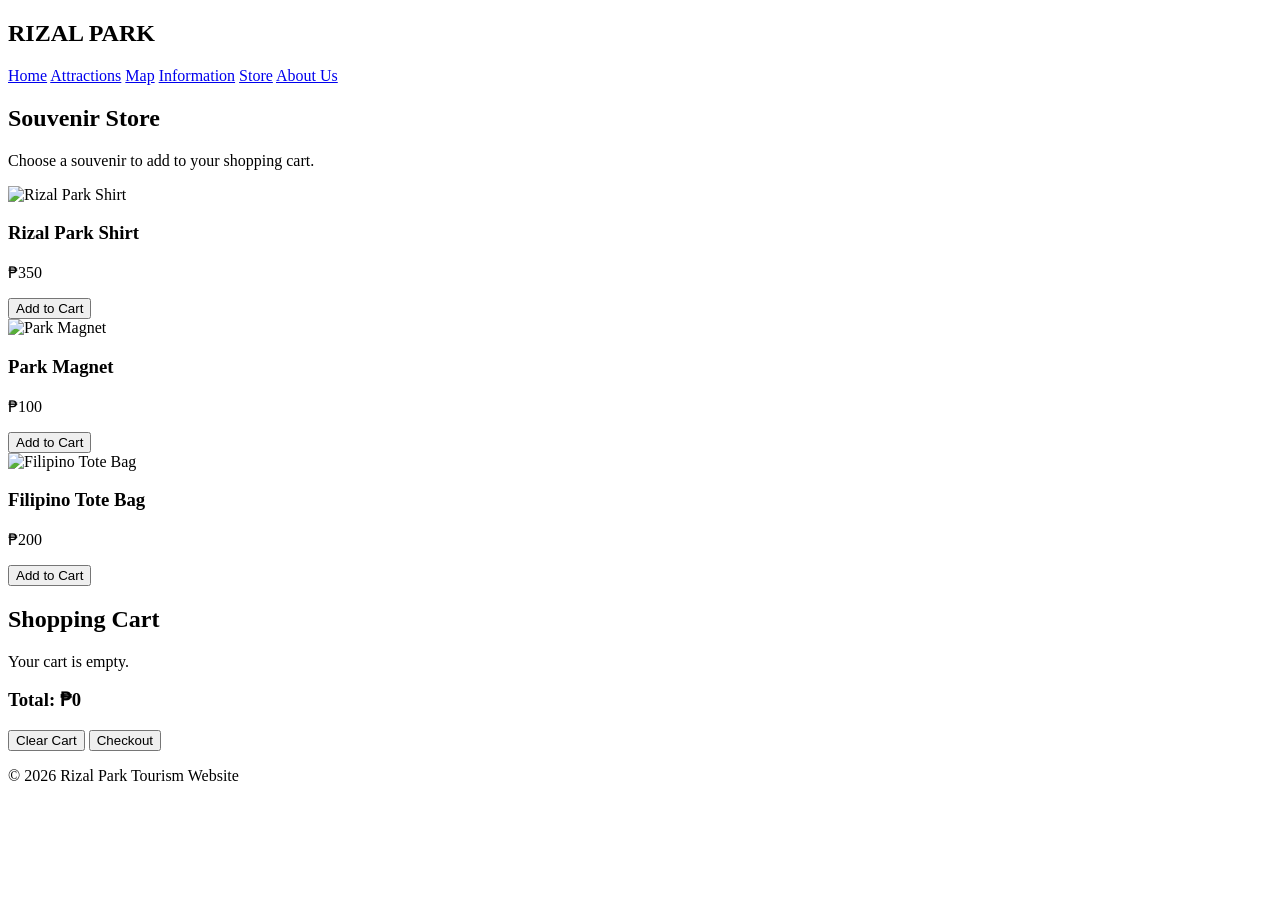
==== store.html @ 654fe576 "Create store.html" ====
<!DOCTYPE html>
<html lang="en">
<head>
    <meta charset="UTF-8">
    <meta name="viewport" content="width=device-width, initial-scale=1.0">
    <title>Souvenir Store | Rizal Park</title>
    <link rel="stylesheet" href="style.css">
</head>
<body>

<header>
    <h2 class="logo">RIZAL PARK</h2>
    <nav>
        <a href="index.html">Home</a>
        <a href="attractions.html">Attractions</a>
        <a href="map.html">Map</a>
        <a href="info.html">Information</a>
        <a href="store.html">Store</a>
        <a href="about.html">About Us</a>
    </nav>
</header>

<section class="page-title">
    <h1>Souvenir Store</h1>
    <p>Choose a souvenir to add to your shopping cart.</p>
</section>

<section class="section">
    <div class="cards">

        <div class="card product">
            <img src="images/rizal-shirt.jpg" alt="Rizal Park Shirt">
            <h3>Rizal Park Shirt</h3>
            <p>₱350</p>
            <button onclick="addToCart('Rizal Park Shirt', 350)">Add to Cart</button>
        </div>

        <div class="card product">
            <img src="images/park-magnet.jpg" alt="Park Magnet">
            <h3>Park Magnet</h3>
            <p>₱100</p>
            <button onclick="addToCart('Park Magnet', 100)">Add to Cart</button>
        </div>

        <div class="card product">
            <img src="images/filipino-tote-bag.jpg" alt="Filipino Tote Bag">
            <h3>Filipino Tote Bag</h3>
            <p>₱200</p>
            <button onclick="addToCart('Filipino Tote Bag', 200)">Add to Cart</button>
        </div>

    </div>
</section>

<section class="section cart-section">
    <h2>Shopping Cart</h2>

    <div id="cart-items">
        <p>Your cart is empty.</p>
    </div>

    <h3>Total: ₱<span id="cart-total">0</span></h3>

    <button onclick="clearCart()">Clear Cart</button>
    <button onclick="checkout()">Checkout</button>
</section>

<footer>
    <p>© 2026 Rizal Park Tourism Website</p>
</footer>

<script src="script.js"></script>
</body>
</html>
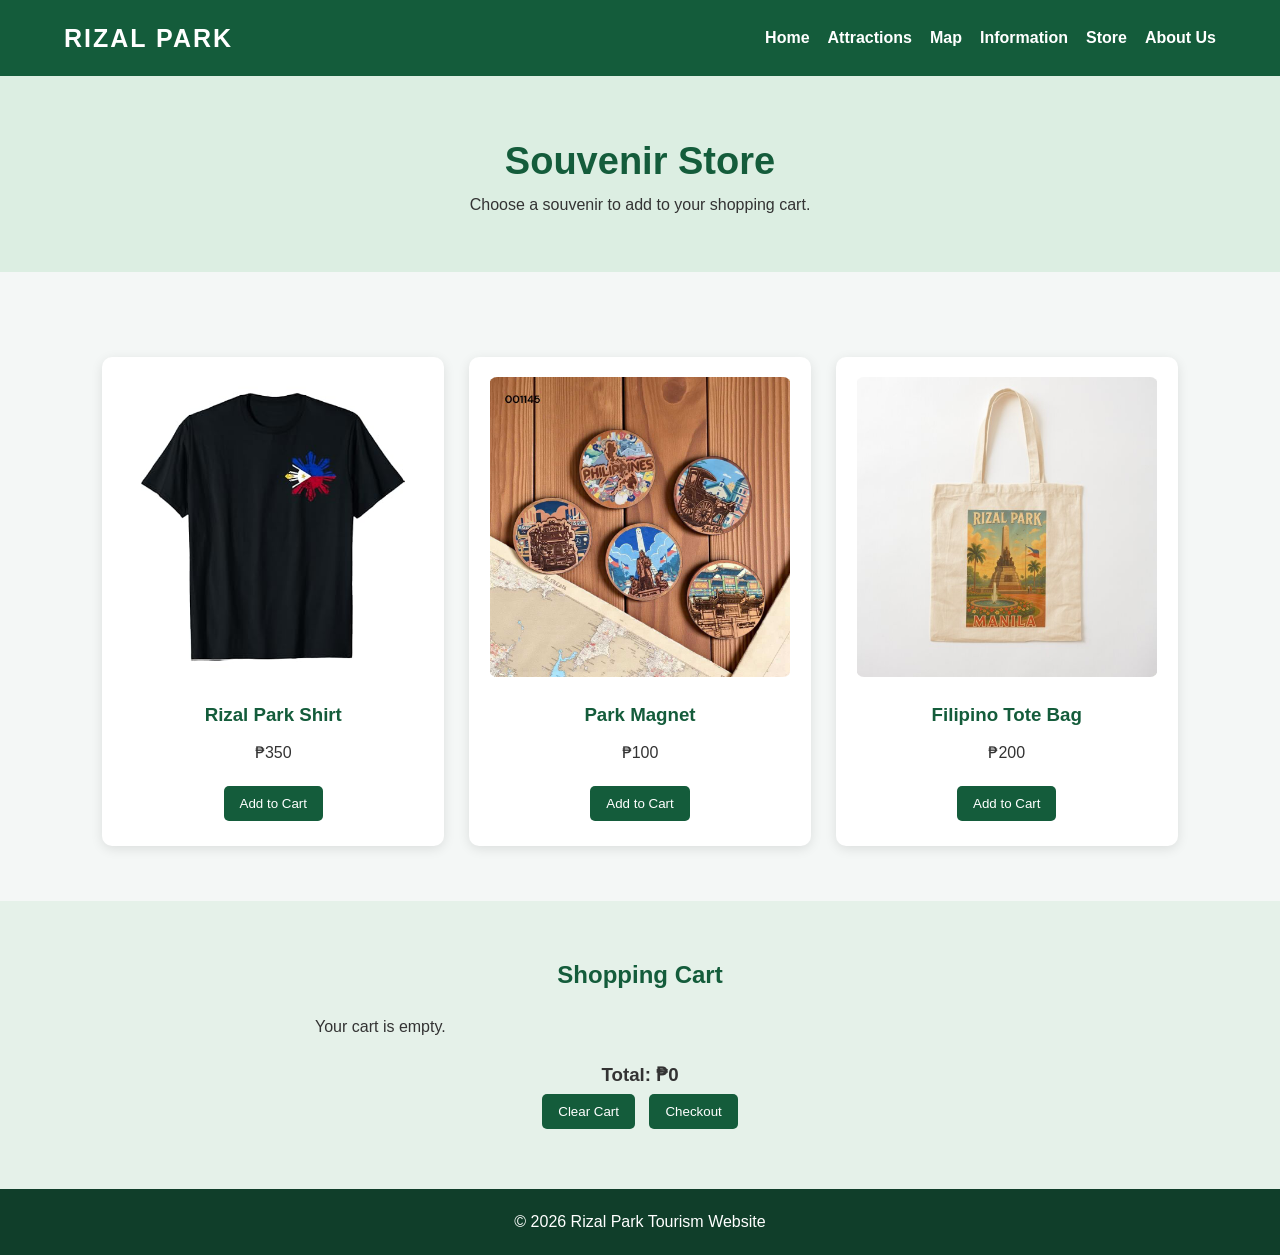
==== commit d05fdb22: "Update store.html" ====
--- a/store.html
+++ b/store.html
@@ -30,21 +30,21 @@
     <div class="cards">
 
         <div class="card product">
-            <img src="images/rizal-shirt.jpg" alt="Rizal Park Shirt">
+            <img class="shirt-img" src="images/rizal-shirt.jpg" alt="Rizal Park Shirt">
             <h3>Rizal Park Shirt</h3>
             <p>₱350</p>
             <button onclick="addToCart('Rizal Park Shirt', 350)">Add to Cart</button>
         </div>
-
+        
         <div class="card product">
-            <img src="images/park-magnet.jpg" alt="Park Magnet">
+            <img class="magnet-img" src="images/park-magnet.jpg" alt="Park Magnet">
             <h3>Park Magnet</h3>
             <p>₱100</p>
             <button onclick="addToCart('Park Magnet', 100)">Add to Cart</button>
         </div>
-
+        
         <div class="card product">
-            <img src="images/filipino-tote-bag.jpg" alt="Filipino Tote Bag">
+            <img class="bag-img" src="images/filipino-tote-bag.jpg" alt="Filipino Tote Bag">
             <h3>Filipino Tote Bag</h3>
             <p>₱200</p>
             <button onclick="addToCart('Filipino Tote Bag', 200)">Add to Cart</button>
--- a/style.css
+++ b/style.css
@@ -0,0 +1,294 @@
+
+* {
+    margin: 0;
+    padding: 0;
+    box-sizing: border-box;
+}
+
+body {
+    font-family: Arial, sans-serif;
+    background: #f4f7f6;
+    color: #333;
+    line-height: 1.6;
+}
+
+header {
+    background: #145c3b;
+    color: white;
+    padding: 18px 5%;
+    display: flex;
+    justify-content: space-between;
+    align-items: center;
+    flex-wrap: wrap;
+    gap: 15px;
+}
+
+.logo {
+    font-size: 25px;
+    letter-spacing: 2px;
+}
+
+nav {
+    display: flex;
+    flex-wrap: wrap;
+    gap: 18px;
+}
+
+nav a {
+    color: white;
+    text-decoration: none;
+    font-weight: bold;
+}
+
+nav a:hover {
+    color: #f5d76e;
+}
+
+.hero {
+    height: 85vh;
+    position: relative;
+    display: flex;
+    justify-content: center;
+    align-items: center;
+    text-align: center;
+    color: white;
+    overflow: hidden;
+    background: #145c3b;
+}
+
+.background-video {
+    position: absolute;
+    width: 100%;
+    height: 100%;
+    object-fit: cover;
+    z-index: 0;
+}
+
+.hero::after {
+    content: "";
+    position: absolute;
+    inset: 0;
+    background: rgba(0, 0, 0, 0.55);
+    z-index: 1;
+}
+
+.hero-content {
+    position: relative;
+    z-index: 2;
+    padding: 20px;
+}
+
+.hero h1 {
+    font-size: clamp(35px, 6vw, 65px);
+    margin-bottom: 15px;
+}
+
+.hero p {
+    font-size: 20px;
+    margin-bottom: 25px;
+}
+
+.btn {
+    display: inline-block;
+    background: #f5d76e;
+    color: #145c3b;
+    padding: 12px 25px;
+    border-radius: 5px;
+    text-decoration: none;
+    font-weight: bold;
+}
+
+.btn:hover {
+    background: white;
+}
+
+.section {
+    padding: 55px 8%;
+    text-align: center;
+}
+
+.section h2 {
+    color: #145c3b;
+    margin-bottom: 20px;
+}
+
+.section p {
+    margin-bottom: 15px;
+}
+
+.main-image {
+    width: 100%;
+    max-width: 850px;
+    height: 400px;
+    object-fit: cover;
+    border-radius: 10px;
+    margin-top: 25px;
+}
+
+.highlight {
+    background: #e5f1e9;
+}
+
+.page-title {
+    background: #dceee2;
+    padding: 55px 20px;
+    text-align: center;
+}
+
+.page-title h1 {
+    color: #145c3b;
+    font-size: 38px;
+}
+
+.cards {
+    display: grid;
+    grid-template-columns: repeat(auto-fit, minmax(230px, 1fr));
+    gap: 25px;
+    margin-top: 30px;
+}
+
+.card {
+    background: white;
+    padding: 20px;
+    border-radius: 10px;
+    box-shadow: 0 3px 12px rgba(0,0,0,0.1);
+    text-align: center;
+}
+
+.card img {
+    width: 100%;
+    height: 300px;
+    object-fit: contain;
+    border-radius: 8px;
+    margin-bottom: 15px;
+    background: white;
+
+}
+
+.card h3 {
+    color: #145c3b;
+    margin-bottom: 10px;
+}
+
+.card button,
+button {
+    background: #145c3b;
+    color: white;
+    border: none;
+    padding: 10px 16px;
+    border-radius: 5px;
+    cursor: pointer;
+    margin: 5px;
+}
+
+button:hover {
+    background: #20794e;
+}
+
+.map-container {
+    max-width: 850px;
+    margin: auto;
+}
+
+.park-map {
+    background: #d5e9d5;
+    border: 3px solid #145c3b;
+    border-radius: 12px;
+    padding: 30px;
+    display: grid;
+    grid-template-columns: repeat(2, 1fr);
+    gap: 20px;
+    margin: 25px 0;
+}
+
+.map-location {
+    background: #145c3b;
+    color: white;
+    padding: 25px 10px;
+    border-radius: 8px;
+    font-weight: bold;
+}
+
+.note {
+    color: #777;
+    font-size: 14px;
+}
+
+.info-list {
+    text-align: left;
+    max-width: 650px;
+    margin: 20px auto 40px;
+}
+
+.info-list li {
+    margin-bottom: 10px;
+}
+
+.faq {
+    background: white;
+    padding: 20px;
+    margin: 15px auto;
+    max-width: 750px;
+    border-radius: 8px;
+    text-align: left;
+}
+
+.faq h3 {
+    color: #145c3b;
+}
+
+.cart-section {
+    background: #e5f1e9;
+}
+
+#cart-items {
+    max-width: 650px;
+    margin: 20px auto;
+    text-align: left;
+}
+
+.cart-item {
+    background: white;
+    padding: 15px;
+    margin: 10px 0;
+    border-radius: 8px;
+    display: flex;
+    justify-content: space-between;
+    align-items: center;
+    gap: 10px;
+    flex-wrap: wrap;
+}
+
+.member a {
+    color: #145c3b;
+    font-weight: bold;
+}
+
+footer {
+    background: #103e2a;
+    color: white;
+    padding: 20px;
+    text-align: center;
+}
+
+@media (max-width: 700px) {
+    header {
+        flex-direction: column;
+    }
+
+    nav {
+        justify-content: center;
+    }
+
+    .hero {
+        height: 70vh;
+    }
+
+    .park-map {
+        grid-template-columns: 1fr;
+    }
+
+    .main-image {
+        height: 250px;
+    }
+}
